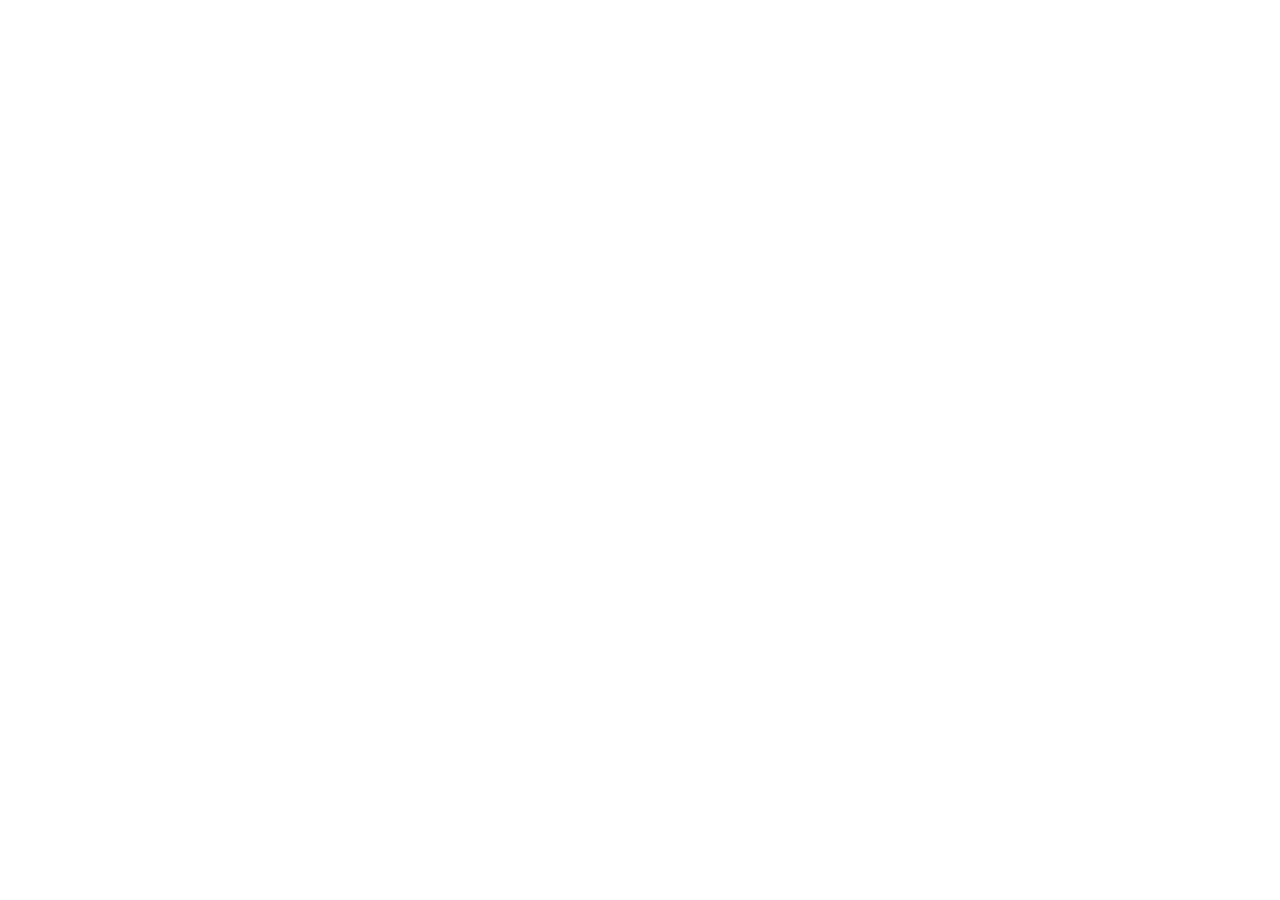
==== My Practice Folder/index.html @ 5a694e5a "Every practice I do on JS will be committed here" ====
<!DOCTYPE html>
<html>

<head>
  <meta charset="UTF-8">
  <meta name="viewport" content="width=device-width, initial-scale=1">
  <title></title>
</head>

<body>
  <script src="main.js"></script>
</body>

</html>
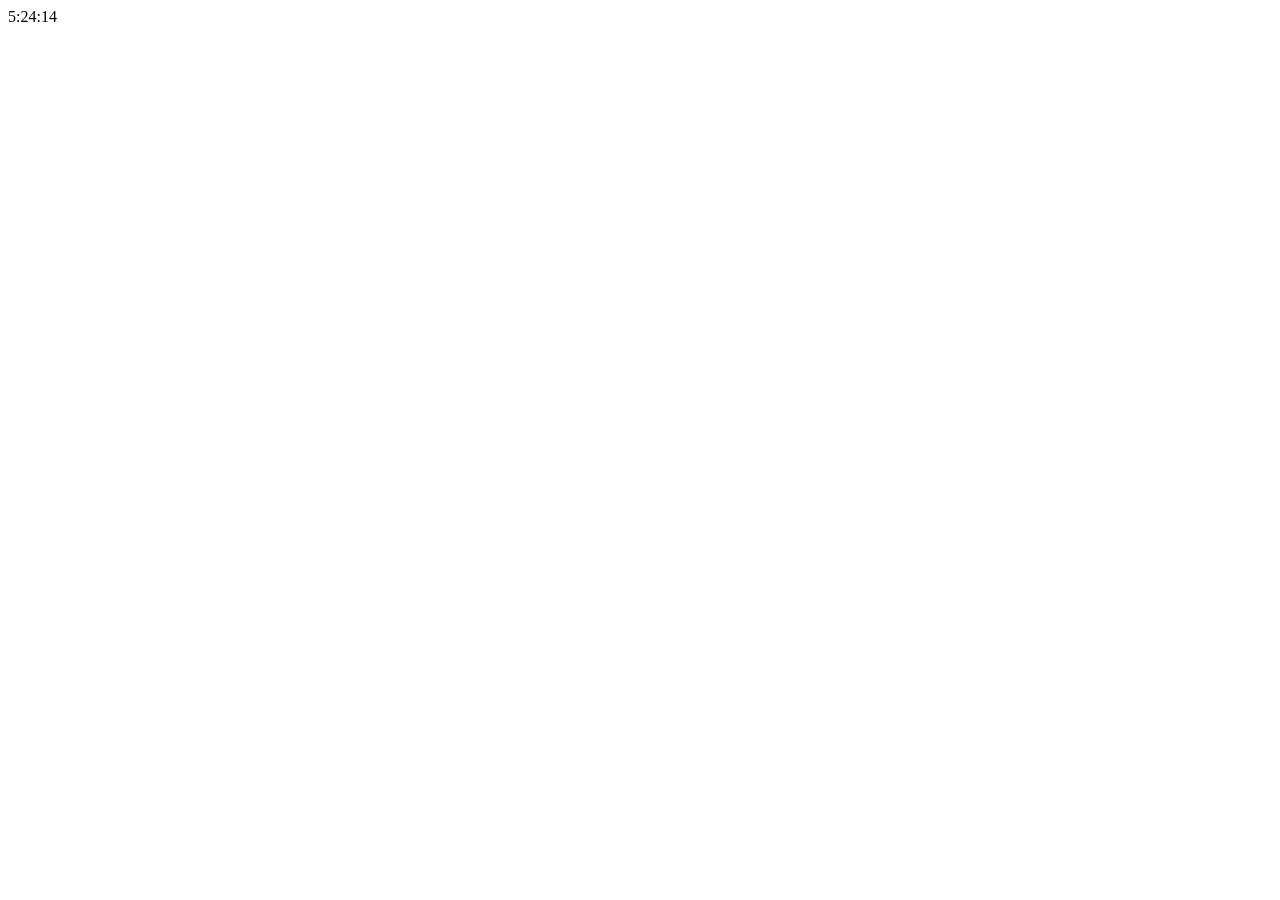
==== commit 317d2551: "update" ====
--- a/My Practice Folder/index.html
+++ b/My Practice Folder/index.html
@@ -8,6 +8,9 @@
 </head>
 
 <body>
+  <div id="myClock">
+    
+  </div>
   <script src="main.js"></script>
 </body>
 
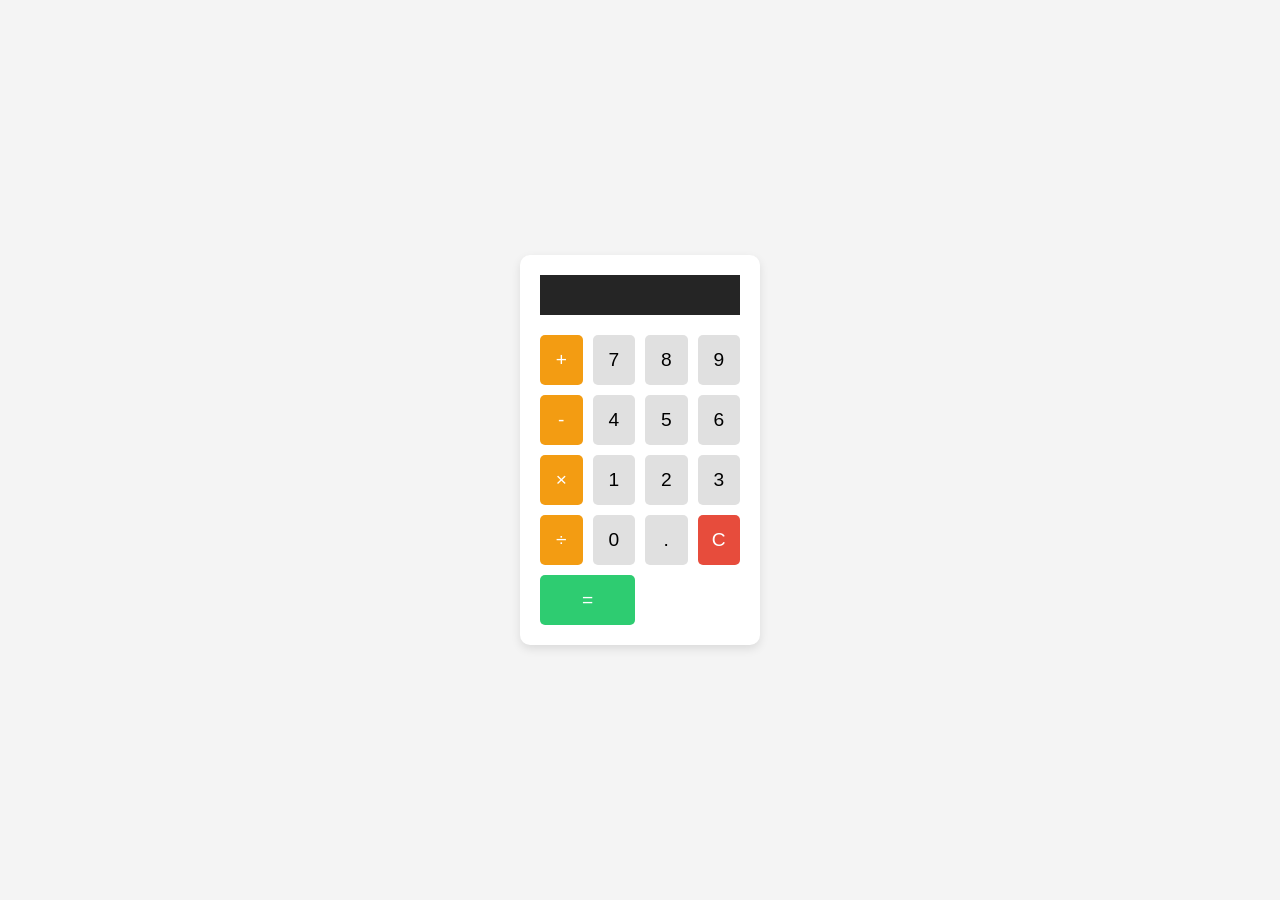
==== commit c6a3dcb1: "Built a simple calculator" ====
--- a/My Practice Folder/index.html
+++ b/My Practice Folder/index.html
@@ -1,17 +1,43 @@
 <!DOCTYPE html>
-<html>
+<html lang="en">
+<head>
+    <meta charset="UTF-8">
+    <meta name="viewport" content="width=device-width, initial-scale=1.0">
+    <title>Calculator</title>
+    <link rel="stylesheet" href="style.css">
+</head>
+<body>
+    <div class="calculator">
+        <input type="text" class="calculator-screen" id="calculator-screen" disabled />
+        <div class="calculator-keys">
+           
+          
+           
+            
+            <button type="button" onclick="appendToDisplay('+')" class="operator" value="+">+</button>
+            <button type="button" onclick="appendToDisplay('7')" value="7">7</button>
+            <button type="button" onclick="appendToDisplay('8')" value="8">8</button>
+            <button type="button" onclick="appendToDisplay('9')" value="9">9</button>
 
-<head>
-  <meta charset="UTF-8">
-  <meta name="viewport" content="width=device-width, initial-scale=1">
-  <title></title>
-</head>
+            <button type="button" onclick="appendToDisplay('-')" class="operator" value="-">-</button>
+            <button type="button" onclick="appendToDisplay('4')" value="4">4</button>
+            <button type="button" onclick="appendToDisplay('5')" value="5">5</button>
+            <button type="button" onclick="appendToDisplay('6')" value="6">6</button>
 
-<body>
-  <div id="myClock">
-    
-  </div>
-  <script src="main.js"></script>
+            <button type="button" onclick="appendToDisplay('*')" class="operator" value="*">&times;</button>
+            <button type="button" onclick="appendToDisplay('1')" value="1">1</button>
+            <button type="button" onclick="appendToDisplay('2')" value="2">2</button>
+            <button type="button" onclick="appendToDisplay('3')" value="3">3</button>
+
+ 
+            <button type="button" onclick="appendToDisplay('/')" class="operator" value="/">&divide;</button>
+            <button type="button" onclick="appendToDisplay('0')" value="0">0</button>
+            <button type="button" onclick="appendToDisplay('.')" value=".">.</button>
+            <button type="button" onclick="clearDisplay()" id="clear">C</button>
+
+            <button type="button" onclick="calculate()" class="equal-sign" value="=">=</button>
+        </div>
+    </div>
+    <script src="main.js"></script>
 </body>
-
-</html>
+</html>
--- a/My Practice Folder/style.css
+++ b/My Practice Folder/style.css
@@ -0,0 +1,97 @@
+*, *::before, *::after {
+  box-sizing: border-box;
+}
+* {
+  margin: 0;
+}
+body {
+  line-height: 1.5;
+  -webkit-font-smoothing: antialiased;
+}
+img, picture, video, canvas, svg {
+  display: block;
+  max-width: 100%;
+}
+input, button, textarea, select {
+  font: inherit;
+}
+p, h1, h2, h3, h4, h5, h6 {
+  overflow-wrap: break-word;
+}
+
+body {
+    font-family: 'Arial', sans-serif;
+    display: flex;
+    justify-content: center;
+    align-items: center;
+    height: 100vh;
+    background-color: #f4f4f4;
+}
+
+.calculator {
+    width: 240px;
+    background-color: #fff;
+    padding: 20px;
+    border-radius: 10px;
+    box-shadow: 0px 4px 10px rgba(0, 0, 0, 0.1);
+}
+
+.calculator-screen {
+    width: 100%;
+    height: 40px;
+    padding: 0.4rem;
+    background-color: #252525;
+    color: #fff;
+    text-align: left;
+    font-size: 1.5rem;
+    border: none;
+    margin-bottom: 20px;
+}
+
+.calculator-keys {
+    display: grid;
+    grid-template-columns: repeat(4, 1fr);
+    gap: 10px;
+}
+
+button {
+    height: 50px;
+    font-size: 1.2rem;
+    background-color: #e0e0e0;
+    border: none;
+    border-radius: 5px;
+    cursor: pointer;
+    transition: background-color 0.3s ease;
+}
+
+button:hover {
+    background-color: #ccc;
+}
+
+.operator {
+    background-color: #f39c12;
+    color: white;
+}
+
+.operator:hover {
+    background-color: #e67e22;
+}
+
+.equal-sign {
+    background-color: #2ecc71;
+    color: white;
+    grid-column: span 2;
+}
+
+.equal-sign:hover {
+    background-color: #27ae60;
+}
+
+#clear {
+    background-color: #e74c3c;
+    color: white;
+}
+
+#clear:hover {
+    background-color: #c0392b;
+}
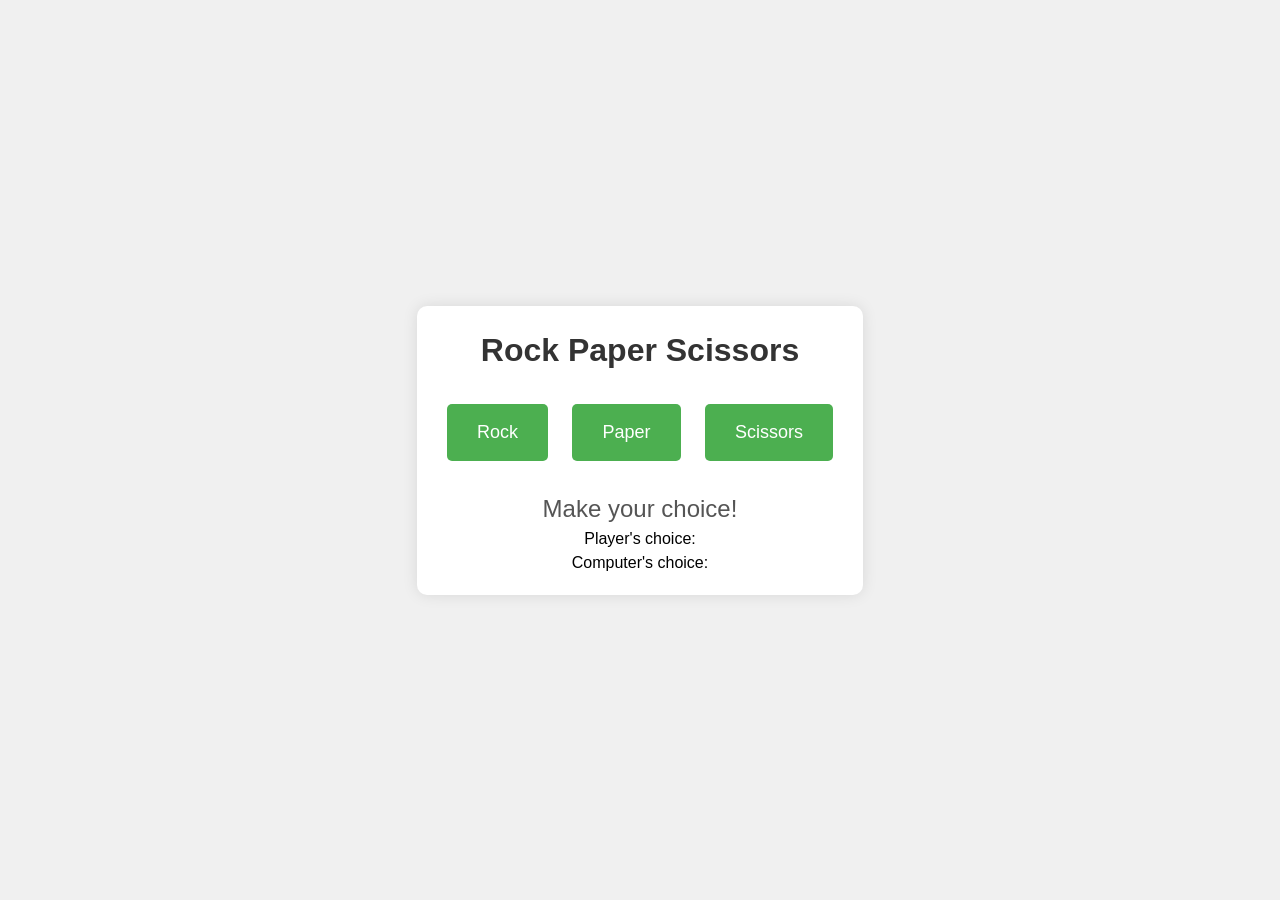
==== commit 8ca576c8: "update" ====
--- a/My Practice Folder/index.html
+++ b/My Practice Folder/index.html
@@ -3,39 +3,23 @@
 <head>
     <meta charset="UTF-8">
     <meta name="viewport" content="width=device-width, initial-scale=1.0">
-    <title>Calculator</title>
+    <title>Rock Paper Scissors</title>
     <link rel="stylesheet" href="style.css">
 </head>
 <body>
-    <div class="calculator">
-        <input type="text" class="calculator-screen" id="calculator-screen" disabled />
-        <div class="calculator-keys">
-           
-          
-           
-            
-            <button type="button" onclick="appendToDisplay('+')" class="operator" value="+">+</button>
-            <button type="button" onclick="appendToDisplay('7')" value="7">7</button>
-            <button type="button" onclick="appendToDisplay('8')" value="8">8</button>
-            <button type="button" onclick="appendToDisplay('9')" value="9">9</button>
-
-            <button type="button" onclick="appendToDisplay('-')" class="operator" value="-">-</button>
-            <button type="button" onclick="appendToDisplay('4')" value="4">4</button>
-            <button type="button" onclick="appendToDisplay('5')" value="5">5</button>
-            <button type="button" onclick="appendToDisplay('6')" value="6">6</button>
-
-            <button type="button" onclick="appendToDisplay('*')" class="operator" value="*">&times;</button>
-            <button type="button" onclick="appendToDisplay('1')" value="1">1</button>
-            <button type="button" onclick="appendToDisplay('2')" value="2">2</button>
-            <button type="button" onclick="appendToDisplay('3')" value="3">3</button>
-
- 
-            <button type="button" onclick="appendToDisplay('/')" class="operator" value="/">&divide;</button>
-            <button type="button" onclick="appendToDisplay('0')" value="0">0</button>
-            <button type="button" onclick="appendToDisplay('.')" value=".">.</button>
-            <button type="button" onclick="clearDisplay()" id="clear">C</button>
-
-            <button type="button" onclick="calculate()" class="equal-sign" value="=">=</button>
+    <div class="game-container">
+        <h1>Rock Paper Scissors</h1>
+        <div class="choices">
+            <button class="choice" id="rock" onclick="playGame('rock')">Rock</button>
+            <button class="choice" id="paper" onclick="playGame('paper')">Paper</button>
+            <button class="choice" id="scissors" onclick="playGame('scissors')">Scissors</button>
+        </div>
+        <div class="results">
+            <p id="message">Make your choice!</p>
+            <div id="playersChoices">
+              <p id="player">Player's choice:</p>
+              <p id="computer">Computer's choice:</p>
+            </div>
         </div>
     </div>
     <script src="main.js"></script>
--- a/My Practice Folder/style.css
+++ b/My Practice Folder/style.css
@@ -20,78 +20,53 @@
 }
 
 body {
-    font-family: 'Arial', sans-serif;
-    display: flex;
-    justify-content: center;
-    align-items: center;
-    height: 100vh;
-    background-color: #f4f4f4;
+  font-family: 'Arial', sans-serif;
+  display: flex;
+  justify-content: center;
+  align-items: center;
+  height: 100vh;
+  margin: 0;
+  background-color: #f0f0f0;
 }
 
-.calculator {
-    width: 240px;
-    background-color: #fff;
-    padding: 20px;
-    border-radius: 10px;
-    box-shadow: 0px 4px 10px rgba(0, 0, 0, 0.1);
+.game-container {
+  text-align: center;
+  background-color: #fff;
+  padding: 20px;
+  border-radius: 10px;
+  box-shadow: 0 0 15px rgba(0, 0, 0, 0.1);
 }
 
-.calculator-screen {
-    width: 100%;
-    height: 40px;
-    padding: 0.4rem;
-    background-color: #252525;
-    color: #fff;
-    text-align: left;
-    font-size: 1.5rem;
-    border: none;
-    margin-bottom: 20px;
+h1 {
+  font-size: 2em;
+  color: #333;
 }
 
-.calculator-keys {
-    display: grid;
-    grid-template-columns: repeat(4, 1fr);
-    gap: 10px;
+.choices {
+  margin: 20px 0;
 }
 
-button {
-    height: 50px;
-    font-size: 1.2rem;
-    background-color: #e0e0e0;
-    border: none;
-    border-radius: 5px;
-    cursor: pointer;
-    transition: background-color 0.3s ease;
+.choice {
+  background-color: #4CAF50;
+  border: none;
+  color: white;
+  padding: 15px 30px;
+  font-size: 18px;
+  margin: 10px;
+  cursor: pointer;
+  border-radius: 5px;
+  transition: background-color 0.3s ease;
 }
 
-button:hover {
-    background-color: #ccc;
+.choice:hover {
+  background-color: #45a049;
 }
 
-.operator {
-    background-color: #f39c12;
-    color: white;
+.results {
+  margin-top: 20px;
 }
 
-.operator:hover {
-    background-color: #e67e22;
-}
-
-.equal-sign {
-    background-color: #2ecc71;
-    color: white;
-    grid-column: span 2;
-}
-
-.equal-sign:hover {
-    background-color: #27ae60;
-}
-
-#clear {
-    background-color: #e74c3c;
-    color: white;
-}
-
-#clear:hover {
-    background-color: #c0392b;
+#message {
+  font-size: 1.5em;
+  color: #555;
 }
